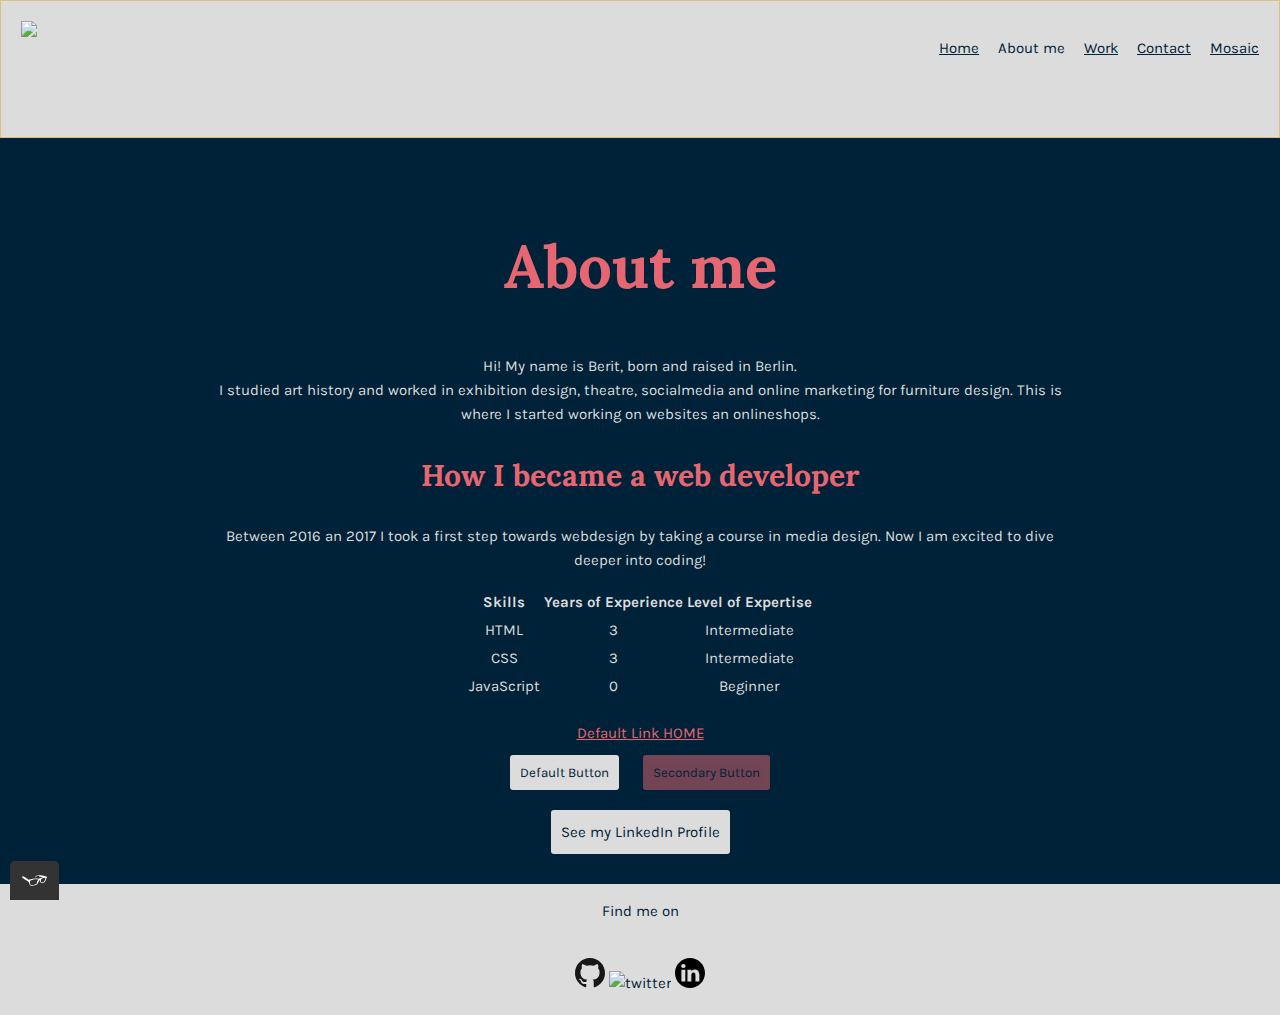
==== about.html @ faa5ebc9 "Linked style.production.css in about.html" ====
<!DOCTYPE html>
<html>
<head>
    <meta charset="utf-8">
    <meta name="viewport" content="width=device-width, initial-scale=1">
    <title>Berit Stange - About</title>
    <link rel="icon" type="image/png" href="img/favicon-32x32.png" sizes="32x32" />
    <link href="https://fonts.googleapis.com/css2?family=Karla:wght@400;700&family=Lora:wght@700&display=swap" rel="stylesheet"> 
    <link rel="stylesheet" type="text/css" href="css/style.production.css">
</head>
<body>
        <header class="page-header">
            <img src="img/berit-stange-logo2b.png" alt="Personal logo of Berit Stange, a text logo in uppercase letters that consists of my name" class="page-header__item logo">
            <nav  class="main-navigation page-header__item">
                <ul role="menubar" class="navigation-list">
                    <li role="presentation">
                        <a href="index.html" role="menuitem" class="navigation-list__item">Home</a>
                    </li>
                    <li role="presentation">
                        <a href="about.html" role="menuitem" class="navigation-list__item navigation-list__item--active">About me</a>
                    </li>
                    <li role="presentation">
                        <a href="work.html" role="menuitem" class="navigation-list__item ">Work</a>
                    </li>
                    <li role="presentation">
                        <a href="contact.html" role="menuitem" class="navigation-list__item">Contact</a>
                    </li>
                    <li role="presentation">
                        <a href="mosaic.html" role="menuitem" class="navigation-list__item">Mosaic</a>
                    </li>
                </ul>
            </nav>
        </header>
        <main class="main-content">
            <div>
                <h1>About me</h1>
                <p>Hi! My name is Berit, born and raised in Berlin. <br>
                I studied art history and worked in exhibition design, theatre, socialmedia and online marketing for furniture design. This is where I started working on websites an onlineshops.</p>
                <h2>How I became a web developer</h2> 
                <p>Between 2016 an 2017 I took a first step towards webdesign by taking a course in media design. Now I am excited to dive deeper into coding! </p>
                  <table class="main-content__table">
                  <thead>
                      <tr>
                        <th>Skills</th>
                        <th>Years of Experience</th>
                        <th>Level of Expertise</th>
                      </tr>
                  </thead>
                  <tbody>
                      <tr>
                        <td>HTML</td>
                        <td>3</td>
                        <td>Intermediate</td>
                      </tr>
                      <tr>
                        <td>CSS</td>
                        <td>3</td>
                        <td>Intermediate</td>
                      </tr>
                      <tr>
                        <td>JavaScript</td>
                        <td>0</td>
                        <td>Beginner</td>
                      </tr>
                  </tbody>
                </table>
            </div>
            <a href="index.html">Default Link HOME</a><br>
            <button type="button">Default Button</button>
            <button class="button__secondary">Secondary Button</button><br>
            <a href="https://linkedin.com" target="_blank" class="button" download>See my LinkedIn Profile</a>
            
              


            
        </main>
        <footer class="page-footer">
            <p>Find me on</p>
            <div>
              <!-- Github logo -->
              <img src="img/icon-github.svg" alt="github">
              <!-- Twitter logo -->
              <img src="img/icon-twitter.svg" alt="twitter">
              <!-- LinkedIn logo -->
              <img src="img/icon-linkedin.svg" alt="linkedin">
            </div>
        </footer>
        <script src="js/tota11y.min.js"></script>
</body>
</html>
---- css/style.production.css ----
/*
* Prefixed by https://autoprefixer.github.io
* PostCSS: v7.0.29,
* Autoprefixer: v9.7.6
* Browsers: last 4 version
*/

* {
  -webkit-box-sizing: border-box;
          box-sizing: border-box;
}

body {
  font-family: 'Karla', sans-serif;
  font-weight: 400;
  font-size: 15px;
  line-height: 1.6;
  background-color: #002238;
  color: gainsboro;
  margin: 0;
}

h1 {
  font-family: 'Lora', serif;
  font-size:  60px;
  font-weight: 700;
  color: #e66771;
}

h2 {
  font-family: 'Lora', serif;
  font-size: 30px;
  font-weight: 700;
  color: #e66771;
}

h3 {
  font-family: 'Lora', serif;
  font-size: 15px;
  font-weight: 700;
  color: #e66771;
}

div {
  padding: 10px; 
  margin: 10px; 
}

a {
  color: #e66771;
}

a:visited {
  color: #e66771;
}

a:hover, a:focus {
  text-decoration: none;
}

a:active {
  color: gainsboro;
}

button  {
  /* overwrites browser defaults and resets the border ---------------2020.12.15*/
  border: none;
  display: inline-block;
  font-family: inherit;
  background-color: gainsboro;
  color: #002238;
  text-decoration: none;
  padding: 10px;
  margin: 10px;
  border-radius: 3px;
  -webkit-transition: 0.2s opacity;
  -o-transition: 0.2s opacity;
  transition: 0.2s opacity;
}

.button  {
  /* overwrites browser defaults and resets the border ---------------2020.12.15*/
  border: none;
  display: inline-block;
  font-family: inherit;
  background-color: gainsboro;
  color: #002238;
  text-decoration: none;
  padding: 10px;
  margin: 10px;
  border-radius: 3px;
  -webkit-transition: 0.2s opacity;
  -o-transition: 0.2s opacity;
  transition: 0.2s opacity;
}

button:hover, 
button:focus,
.button:hover,
.button:focus  {
  cursor: pointer;
  opacity: 0.8;
}

.button__secondary {
  background-color: #e66771;
  opacity: 0.5;
  color: #002238;
}
.navigation-list__item--active {
  text-decoration: none;
}


/* -------------------------------2020-12-12----*/

.profile__portrait {
  float: left;
  width: 250px;
  margin-right: 40px;
  border-radius: 50%;
}

.profile {
  max-width: 900px;
  margin: 0 auto;
  padding-top: 40px;
/*  padding-bottom: 0px;  */
/*  display: flex;*/
/*  justify-content: center;*/
/*  position: relative;*/
/*  top: 60px;*/
  min-height: 80vh;
  display: -ms-grid;
  display: grid;
  -ms-grid-columns: 1fr 2fr;
  grid-template-columns: 1fr 2fr;
}

.profile__text {
    -webkit-box-flex: 1;
        -ms-flex: 1 1 100px;
            flex: 1 1 100px;
}

.profile__text p {
    font-size: 30px;
}

.page-header a {
    color: #002238;
}

.page-header {
  background-color: gainsboro;
  display: -webkit-box;
  display: -ms-flexbox;
  display: flex;
  width: 100%;
  padding: 20px;
  border: 1px solid rgba(218, 165, 32, 0.5); 
}

.page-header__item {
  -webkit-box-flex: 0;
      -ms-flex: 0 1 200px;
          flex: 0 1 200px;
}

.page-header__item:last-child {
  -webkit-box-flex: 1;
      -ms-flex-positive: 1;
          flex-grow: 1;
  text-align: right;
}

.navigation-list {
  list-style-type: none;
}

.navigation-list li {
  display: inline-block;
  margin-left: 15px;
}

.page-footer {
    clear: both;
    display: -webkit-box;
    display: -ms-flexbox;
    display: flex;
/*    min-height: 100vh;*/
    -webkit-box-orient: vertical;
    -webkit-box-direction: normal;
        -ms-flex-direction: column;
            flex-direction: column;
    text-align: center;
    background-color: gainsboro;
    color: #002238;
/*    position: relative;*/
/*    left: 0;*/
/*    bottom: 0;*/
    width: 100%;
}
.flex-wrapper {
  display: -webkit-box;
  display: -ms-flexbox;
  display: flex;
  min-height: 100vh;
  -webkit-box-orient: vertical;
  -webkit-box-direction: normal;
      -ms-flex-direction: column;
          flex-direction: column;
  -webkit-box-pack: justify;
      -ms-flex-pack: justify;
          justify-content: space-between
}


/* ---------------start grid fallback */

.grid__item {
     display: inline-block;
     width: 33%;
}
/* ---------------end grid fallback */


/* grid-template-columns: 300px 300px 300px; fractions are better than pixels - they are responsive */
@supports (display: grid) {
 .grid {
     display: -ms-grid;
     display: grid;
     -ms-grid-columns: 1fr 20px 1fr 20px 1fr;
     grid-template-columns: 1fr 1fr 1fr;
     grid-gap: 20px;
     margin: 0;
 }
 .grid__item {
     background-color: gainsboro;
     color: #002238;
     width: auto;
     min-height: auto;
     margin: 0;
 }
 .grid__item:last-child {
     -ms-grid-column: 3;
     grid-column: 3 / 3;
     -ms-grid-row: 1;
     -ms-grid-row-span: 2;
     grid-row: 1 / 3;
 }
}

/* ------------------------------------center content about.html----*/

.main-content {
    max-width: 900px;
    margin: 0 auto;
    text-align: center;
    padding-top: 20px;
    padding-bottom: 20px;
}
.main-content__table{
    margin: 0 auto;
}


/* -----------------------------------------------------2020-12-15 media queries ----*/
@media all and (max-width: 500px) {
  .grid {
    -ms-grid-columns: 1fr;
    grid-template-columns: 1fr;
  }
}

@media all and (min-width: 500px) and (max-width: 750px){
  .grid {
    -ms-grid-columns: 1fr 20px 1fr;
    grid-template-columns: 1fr 1fr;
  }
}

/*shared code*/
@media all and (max-width: 750px) {
  .grid {
    grid-gap: 10px;
  }
  .grid__item:last-child {
    grid-column: auto / auto;
    grid-row: auto / auto;
  }
  h1 {
    font-size: 30px;
  }
}


/* ------------------------------------animations----*/

@-webkit-keyframes color-change {
  from {
    fill: #edc655;
  }
  to {
    fill: #f76414;
  }
}

@keyframes color-change {
  from {
    fill: #edc655;
  }
  to {
    fill: #f76414;
  }
}
.sun {
  -webkit-animation: 4s color-change infinite alternate linear;
          animation: 4s color-change infinite alternate linear;
}

@-webkit-keyframes cloud-move {
  from {
    -webkit-transform: translate(0, 50px);
            transform: translate(0, 50px);
  }
  to {
    -webkit-transform: translate(200px, 50px);
            transform: translate(200px, 50px);
  }
}

@keyframes cloud-move {
  from {
    -webkit-transform: translate(0, 50px);
            transform: translate(0, 50px);
  }
  to {
    -webkit-transform: translate(200px, 50px);
            transform: translate(200px, 50px);
  }
}
.cloud-front {
  -webkit-animation: 40s cloud-move infinite alternate linear;
          animation: 40s cloud-move infinite alternate linear;
}

@-webkit-keyframes cloud-move-reverse {
  from {
    -webkit-transform: translate(446px, 48px);
            transform: translate(446px, 48px);
  }
  to {
    -webkit-transform: translate(100px, 48px);
            transform: translate(100px, 48px);
  }
}

@keyframes cloud-move-reverse {
  from {
    -webkit-transform: translate(446px, 48px);
            transform: translate(446px, 48px);
  }
  to {
    -webkit-transform: translate(100px, 48px);
            transform: translate(100px, 48px);
  }
}
.cloud-back {
  -webkit-animation: 50s cloud-move-reverse infinite alternate linear;
          animation: 50s cloud-move-reverse infinite alternate linear;
}
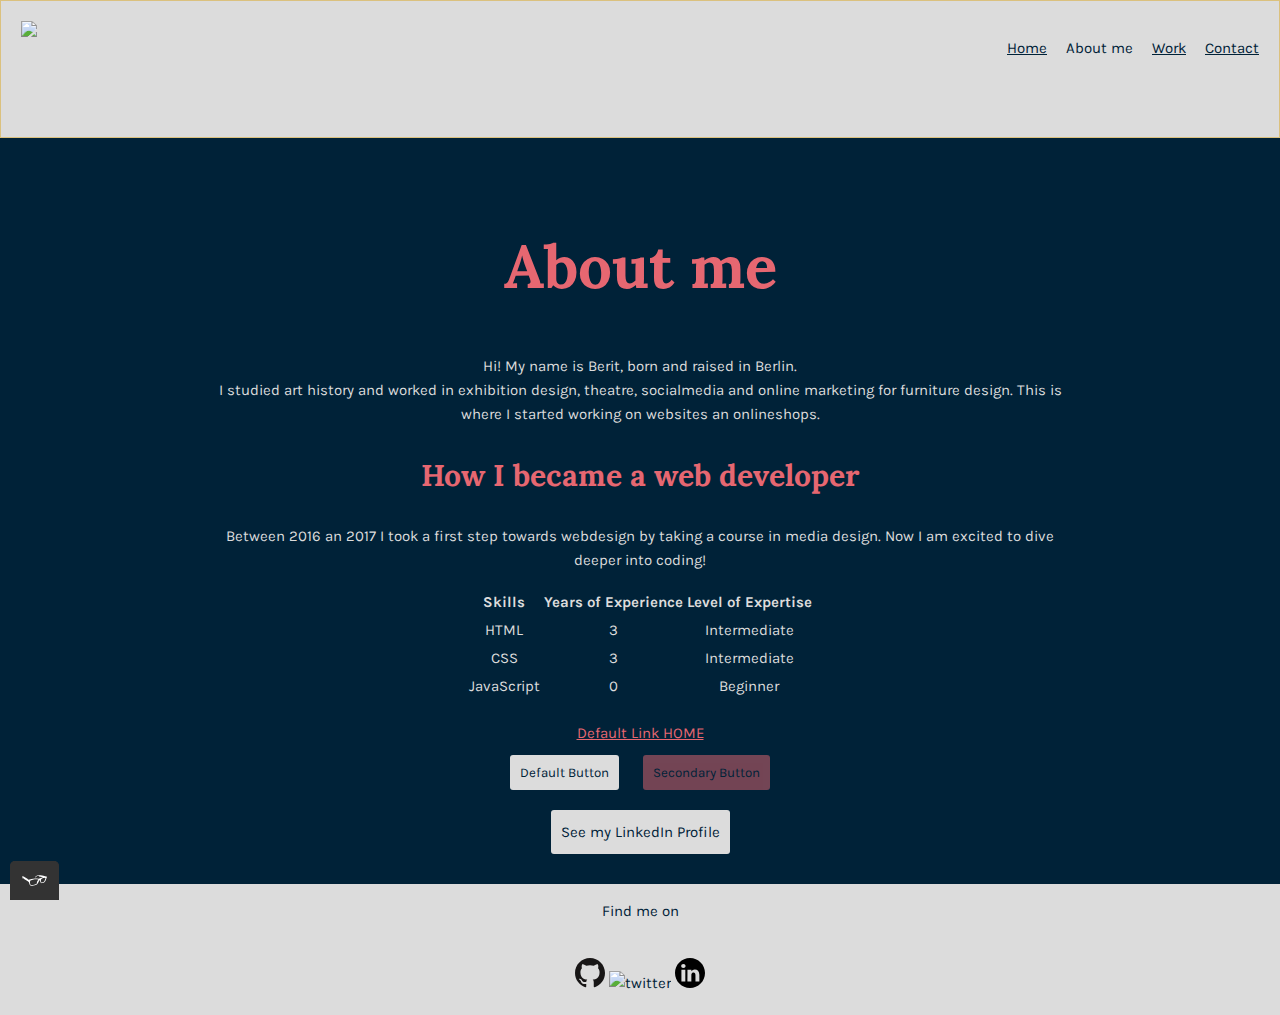
==== commit 791eddd3: "removed "mosaic" from nav" ====
--- a/about.html
+++ b/about.html
@@ -24,9 +24,6 @@
                     </li>
                     <li role="presentation">
                         <a href="contact.html" role="menuitem" class="navigation-list__item">Contact</a>
-                    </li>
-                    <li role="presentation">
-                        <a href="mosaic.html" role="menuitem" class="navigation-list__item">Mosaic</a>
                     </li>
                 </ul>
             </nav>
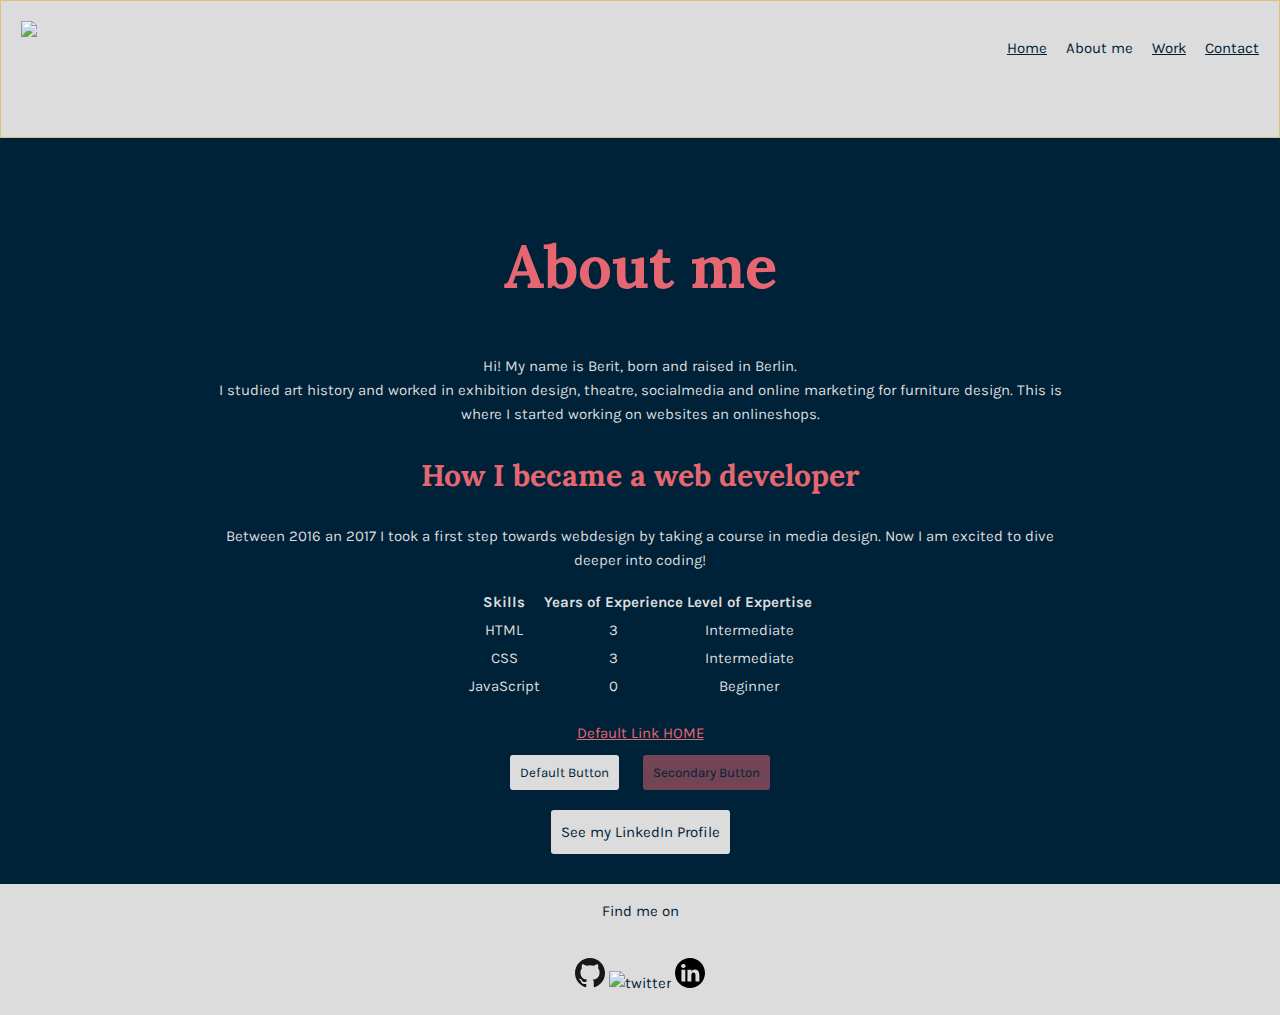
==== commit f5570456: "deactivated "totally"" ====
--- a/about.html
+++ b/about.html
@@ -3,9 +3,9 @@
 <head>
     <meta charset="utf-8">
     <meta name="viewport" content="width=device-width, initial-scale=1">
-    <title>Berit Stange - About</title>
+    <title>Berit Stange - About me</title>
     <link rel="icon" type="image/png" href="img/favicon-32x32.png" sizes="32x32" />
-    <link href="https://fonts.googleapis.com/css2?family=Karla:wght@400;700&family=Lora:wght@700&display=swap" rel="stylesheet"> 
+    <link href="https://fonts.googleapis.com/css2?family=Karla:wght@400;700&family=Lora:wght@700&display=swap" rel="stylesheet">
     <link rel="stylesheet" type="text/css" href="css/style.production.css">
 </head>
 <body>
@@ -33,7 +33,7 @@
                 <h1>About me</h1>
                 <p>Hi! My name is Berit, born and raised in Berlin. <br>
                 I studied art history and worked in exhibition design, theatre, socialmedia and online marketing for furniture design. This is where I started working on websites an onlineshops.</p>
-                <h2>How I became a web developer</h2> 
+                <h2>How I became a web developer</h2>
                 <p>Between 2016 an 2017 I took a first step towards webdesign by taking a course in media design. Now I am excited to dive deeper into coding! </p>
                   <table class="main-content__table">
                   <thead>
@@ -66,11 +66,11 @@
             <button type="button">Default Button</button>
             <button class="button__secondary">Secondary Button</button><br>
             <a href="https://linkedin.com" target="_blank" class="button" download>See my LinkedIn Profile</a>
-            
-              
 
 
-            
+
+
+
         </main>
         <footer class="page-footer">
             <p>Find me on</p>
@@ -83,6 +83,6 @@
               <img src="img/icon-linkedin.svg" alt="linkedin">
             </div>
         </footer>
-        <script src="js/tota11y.min.js"></script>
+        <!-- <script src="js/tota11y.min.js"></script> -->
 </body>
-</html>+</html>
--- a/css/style.production.css
+++ b/css/style.production.css
@@ -42,8 +42,8 @@
 }
 
 div {
-  padding: 10px; 
-  margin: 10px; 
+  padding: 10px;
+  margin: 10px;
 }
 
 a {
@@ -94,7 +94,7 @@
   transition: 0.2s opacity;
 }
 
-button:hover, 
+button:hover,
 button:focus,
 .button:hover,
 .button:focus  {
@@ -124,7 +124,7 @@
 .profile {
   max-width: 900px;
   margin: 0 auto;
-  padding-top: 40px;
+  padding-top: 120px;
 /*  padding-bottom: 0px;  */
 /*  display: flex;*/
 /*  justify-content: center;*/
@@ -158,7 +158,7 @@
   display: flex;
   width: 100%;
   padding: 20px;
-  border: 1px solid rgba(218, 165, 32, 0.5); 
+  border: 1px solid rgba(218, 165, 32, 0.5);
 }
 
 .page-header__item {
@@ -200,19 +200,6 @@
 /*    left: 0;*/
 /*    bottom: 0;*/
     width: 100%;
-}
-.flex-wrapper {
-  display: -webkit-box;
-  display: -ms-flexbox;
-  display: flex;
-  min-height: 100vh;
-  -webkit-box-orient: vertical;
-  -webkit-box-direction: normal;
-      -ms-flex-direction: column;
-          flex-direction: column;
-  -webkit-box-pack: justify;
-      -ms-flex-pack: justify;
-          justify-content: space-between
 }
 
 
@@ -249,6 +236,14 @@
      -ms-grid-row-span: 2;
      grid-row: 1 / 3;
  }
+     .grid__item:hover {
+     background-color: gainsboro;
+     opacity: 0%;
+     color: #002238;
+     width: auto;
+     min-height: auto;
+     margin: 0;
+ }
 }
 
 /* ------------------------------------center content about.html----*/
@@ -295,79 +290,58 @@
 }
 
 
-/* ------------------------------------animations----*/
-
-@-webkit-keyframes color-change {
-  from {
-    fill: #edc655;
-  }
-  to {
-    fill: #f76414;
-  }
-}
-
-@keyframes color-change {
-  from {
-    fill: #edc655;
-  }
-  to {
-    fill: #f76414;
-  }
-}
-.sun {
-  -webkit-animation: 4s color-change infinite alternate linear;
-          animation: 4s color-change infinite alternate linear;
-}
-
-@-webkit-keyframes cloud-move {
-  from {
-    -webkit-transform: translate(0, 50px);
-            transform: translate(0, 50px);
-  }
-  to {
-    -webkit-transform: translate(200px, 50px);
-            transform: translate(200px, 50px);
-  }
-}
-
-@keyframes cloud-move {
-  from {
-    -webkit-transform: translate(0, 50px);
-            transform: translate(0, 50px);
-  }
-  to {
-    -webkit-transform: translate(200px, 50px);
-            transform: translate(200px, 50px);
-  }
-}
-.cloud-front {
-  -webkit-animation: 40s cloud-move infinite alternate linear;
-          animation: 40s cloud-move infinite alternate linear;
-}
-
-@-webkit-keyframes cloud-move-reverse {
-  from {
-    -webkit-transform: translate(446px, 48px);
-            transform: translate(446px, 48px);
-  }
-  to {
-    -webkit-transform: translate(100px, 48px);
-            transform: translate(100px, 48px);
-  }
-}
-
-@keyframes cloud-move-reverse {
-  from {
-    -webkit-transform: translate(446px, 48px);
-            transform: translate(446px, 48px);
-  }
-  to {
-    -webkit-transform: translate(100px, 48px);
-            transform: translate(100px, 48px);
-  }
-}
-.cloud-back {
-  -webkit-animation: 50s cloud-move-reverse infinite alternate linear;
-          animation: 50s cloud-move-reverse infinite alternate linear;
-}
-
+/* ----------------------2020-12-27 https://css-tricks.com/almanac/properties/a/animation/----*/
+.element-container{
+    padding: 50px;
+}
+
+.element1 {
+  height: 100px;
+  width: 100px;
+  margin: 0 auto;
+  background-color: #e66771;
+  -webkit-animation-name: stretch;
+          animation-name: stretch;
+  -webkit-animation-duration: 5s;
+          animation-duration: 5s;
+  -webkit-animation-timing-function: ease-out;
+          animation-timing-function: ease-out;
+  -webkit-animation-delay: 0s;
+          animation-delay: 0s;
+  -webkit-animation-direction: alternate;
+          animation-direction: alternate;
+  -webkit-animation-iteration-count: infinite;
+          animation-iteration-count: infinite;
+  -webkit-animation-fill-mode: none;
+          animation-fill-mode: none;
+  -webkit-animation-play-state: running;
+          animation-play-state: running;
+}
+
+@-webkit-keyframes stretch {
+  0% {
+    -webkit-transform: scale(.3);
+            transform: scale(.3);
+    background-color: #e66771;
+    border-radius: 100%;
+  }
+  100% {
+    -webkit-transform: scale(1.5);
+            transform: scale(1.5);
+    background-color: gainsboro;
+  }
+}
+
+@keyframes stretch {
+  0% {
+    -webkit-transform: scale(.3);
+            transform: scale(.3);
+    background-color: #e66771;
+    border-radius: 100%;
+  }
+  100% {
+    -webkit-transform: scale(1.5);
+            transform: scale(1.5);
+    background-color: gainsboro;
+  }
+}
